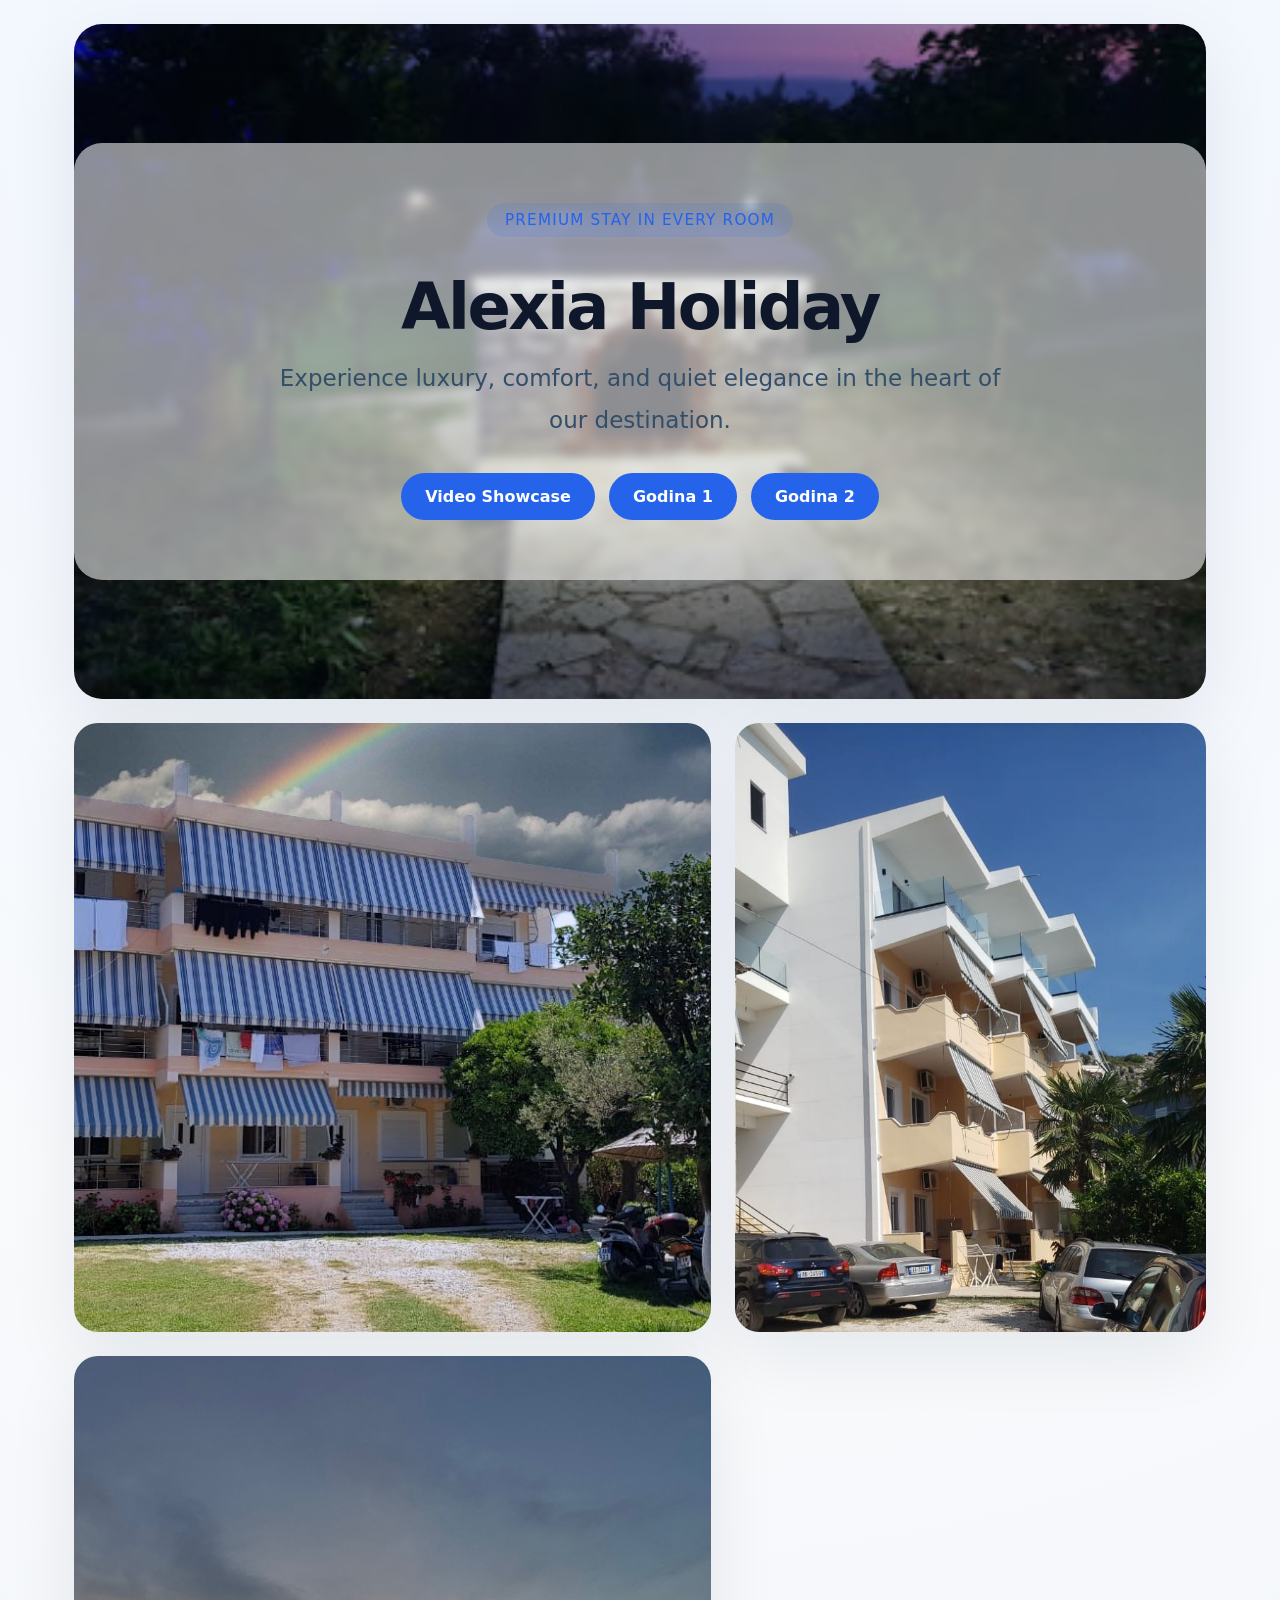
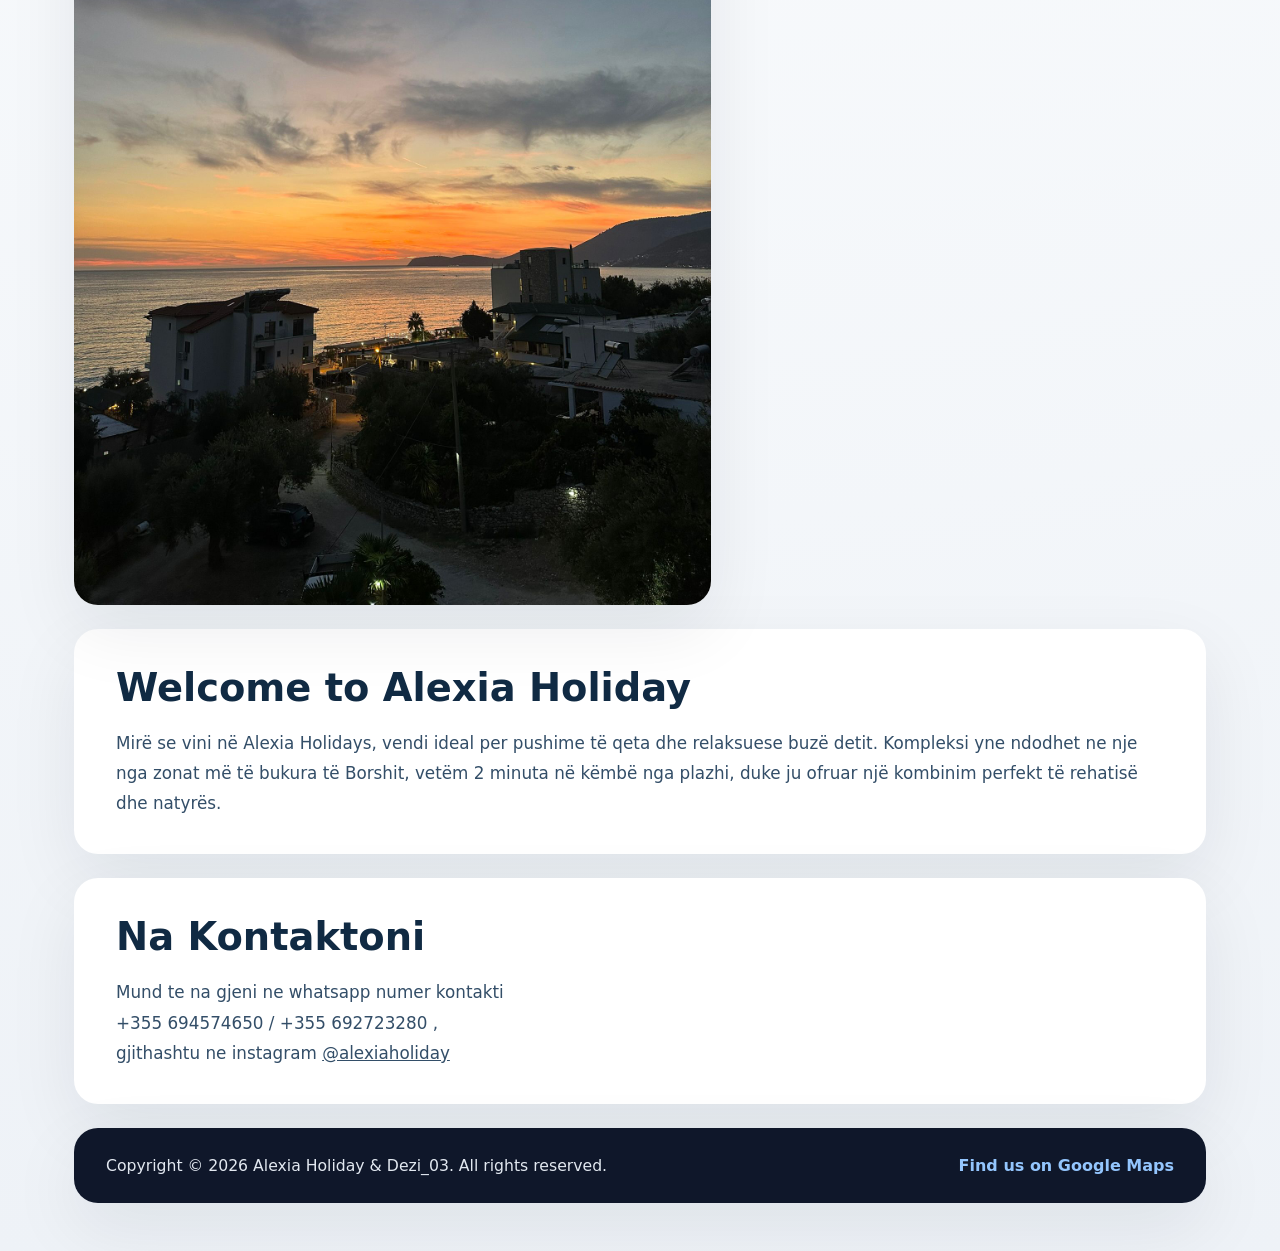
==== index.html @ 77b504b4 "Add files via upload" ====
<!DOCTYPE html>
<html lang="en">
    <head>
        <meta charset="UTF-8">
        <meta http-equiv="X-UA-Compatible" content="IE=edge">
        <meta name="viewport" content="width=device-width, initial-scale=1.0">
        <meta name="description" content="Alexia Hotel - luxury rooms, elegant design, and a warm welcome in every stay.">
        <link rel="stylesheet" href="Dhoma_toro.css">
        <title>Alexia Hotel</title>
    </head>
    <body>
        <div class="site-wrapper">
            <header class="hero">
                <div class="hero-overlay">
                    <div class="hero-copy">
                        <p class="eyebrow">Premium stay in every room</p>
                        <h1 class="hero-title">Alexia Holiday</h1>
                        <p class="hero-subtitle">Experience luxury, comfort, and quiet elegance in the heart of our destination.</p>
                        <nav>
                            <ul class="nav-links">
                                <li><a class="nav-button" href="Video.html">Video Showcase</a></li>
                                <li><a class="nav-button" href="Godina1.html">Godina 1</a></li>
                                <li><a class="nav-button" href="Godina2.html">Godina 2</a></li>
                            </ul>
                        </nav>
                    </div>
                </div>
            </header>

            <main>
                <section class="hero-gallery">
                    <article class="gallery-card">
                        <img src="images/index_01.jpg" alt="Luxury room interior at Alexia Hotel">
                    </article>
                    <article class="gallery-card gallery-card--secondary">
                        <img src="images/Godina_2_Outside.jpeg" alt="Alexia Hotel exterior view">
                    </article>
                    <article class="gallery-card">
                        <img src="images/Alexia_Perendim.jpeg" alt="Elegant hotel room details at Alexia Hotel">
                </section>

                <section class="content-section">
                    <h2 class="section-title">Welcome to Alexia Holiday</h2>
                    <p class="content-text">Mirë se vini në Alexia Holidays, vendi ideal per pushime të qeta dhe relaksuese buzë detit.
                    Kompleksi yne ndodhet ne nje nga zonat më të
                    bukura të Borshit, vetëm 2 minuta në këmbë
                    nga plazhi, duke ju ofruar një kombinim perfekt 
                    të rehatisë dhe natyrës.</p>
                </section>
                <section class="content-section">
                    <h2 class="section-title">Na Kontaktoni</h2>
                    <p class="content-text">Mund te na gjeni ne whatsapp numer kontakti <br> +355 694574650 / +355 692723280
                    ,<br> gjithashtu ne instagram <a href="https://www.instagram.com/alexia_holidays?igsh=MWk3M242MjdjMXd4cA==" target="_blank" rel="noopener noreferrer">
                    @alexiaholiday</a></p>
                </section>
            </main>

            <footer class="site-footer">
                <p class="footer-text">Copyright © 2026 Alexia Holiday & Dezi_03. All rights reserved.</p>
                <a class="footer-link" href="https://maps.app.goo.gl/Uei1yagV9oNxB2k79" target="_blank" rel="noopener noreferrer">Find us on Google Maps</a>
            </footer>
        </div>
    </body>
</html>
---- Dhoma_toro.css ----
:root {
    --page-bg: #eef2f7;
    --surface: #ffffff;
    --text-primary: #102a43;
    --text-secondary: #334e68;
    --accent: #2563eb;
    --accent-soft: #dbeafe;
    --muted: #64748b;
    --border: rgba(15, 23, 42, 0.08);
    --shadow: 0 24px 70px rgba(15, 23, 42, 0.08);
}

* {
    margin: 0;
    padding: 0;
    box-sizing: border-box;
}

html {
    scroll-behavior: smooth;
}

body {
    font-family: Inter, system-ui, -apple-system, BlinkMacSystemFont, 'Segoe UI', sans-serif;
    background: radial-gradient(circle at top, #eef4ff 0%, #f8fafc 45%, #eef2f7 100%);
    color: var(--text-primary);
    min-height: 100vh;
}

img {
    display: block;
    max-width: 100%;
    height: auto;
}

a {
    color: inherit;
}

button,
input,
select,
textarea {
    font: inherit;
}

.site-wrapper {
    max-width: 1180px;
    margin: 0 auto;
    padding: 0 24px 48px;
}

.hero {
    position: relative;
    min-height: 75vh;
    display: flex;
    align-items: center;
    justify-content: center;
    border-radius: 28px;
    overflow: hidden;
    margin: 24px 0;
    background-image: linear-gradient(180deg, rgba(5, 23, 42, 0.18),
     rgba(5, 23, 42, 0.18)), url('images/alexia_outside_night.png');
    background-size: cover;
    background-position: center;
    box-shadow: var(--shadow);
}

.hero-overlay {
    width: 100%;
    padding: 60px 40px;
    backdrop-filter: blur(5px);
    background: rgba(255, 255, 255, 0.55);
    border-radius: 28px;
}

.hero-copy {
    max-width: 760px;
    margin: 0 auto;
    text-align: center;
}

.eyebrow {
    display: inline-block;
    margin-bottom: 18px;
    padding: 8px 18px;
    border-radius: 999px;
    background: rgba(37, 99, 235, 0.12);
    color: var(--accent);
    font-size: 0.95rem;
    letter-spacing: 0.08em;
    text-transform: uppercase;
}

.hero-title {
    font-size: clamp(3rem, 5vw, 5rem);
    line-height: 1.02;
    letter-spacing: -0.04em;
    margin: 20px 0 18px;
    color: #0f172a;
}

.hero-subtitle {
    color: var(--text-secondary);
    font-size: clamp(1.05rem, 1.8vw, 1.45rem);
    line-height: 1.8;
    max-width: 760px;
    margin: 0 auto;
}

.nav-links {
    list-style: none;
    display: inline-flex;
    flex-wrap: wrap;
    justify-content: center;
    gap: 14px;
    margin-top: 32px;
}

.nav-link,
.nav-button {
    display: inline-flex;
    align-items: center;
    justify-content: center;
    padding: 14px 24px;
    border-radius: 999px;
    background: var(--accent);
    color: white;
    text-decoration: none;
    font-weight: 600;
    transition: transform 0.2s ease, background 0.2s ease, box-shadow 0.2s ease;
}

.nav-button:hover,
.nav-button:focus-visible {
    transform: translateY(-1px);
    background: #1d4ed8;
    box-shadow: 0 18px 40px rgba(37, 99, 235, 0.18);
}

.hero-gallery {
    display: grid;
    grid-template-columns: 1.35fr 1fr;
    gap: 24px;
    margin: 24px 0;
}

.gallery-card {
    background: var(--surface);
    border-radius: 24px;
    overflow: hidden;
    box-shadow: var(--shadow);
}

.gallery-card--secondary {
    align-self: end;
}

.gallery-card img {
    width: 100%;
    height: 100%;
    object-fit: cover;
    display: block;
}

.content-section {
    background: var(--surface);
    border-radius: 24px;
    padding: 36px 42px;
    box-shadow: var(--shadow);
    margin-bottom: 24px;
}

.section-title {
    font-size: clamp(2rem, 3vw, 3rem);
    margin-bottom: 18px;
    color: #102a43;
}

.content-text {
    color: var(--text-secondary);
    line-height: 1.8;
    font-size: 1.05rem;
}

.site-footer {
    display: flex;
    flex-wrap: wrap;
    justify-content: space-between;
    align-items: center;
    gap: 16px;
    background: #0f172a;
    color: #f8fafc;
    border-radius: 24px;
    padding: 28px 32px;
    box-shadow: var(--shadow);
}

.footer-text {
    font-size: 0.98rem;
    color: #e2e8f0;
}

.footer-link {
    color: #93c5fd;
    text-decoration: none;
    font-weight: 600;
}

.footer-link:hover,
.footer-link:focus-visible {
    color: #fff;
}

@media (max-width: 960px) {
    .hero-gallery {
        grid-template-columns: 1fr;
    }

    .hero-overlay {
        padding: 48px 28px;
    }
}

@media (max-width: 720px) {
    .site-wrapper {
        padding: 0 18px 36px;
    }

    .hero {
        min-height: auto;
    }

    .hero-overlay {
        padding: 38px 20px;
    }

    .nav-links {
        flex-direction: column;
        gap: 12px;
    }

    .content-section {
        padding: 28px 24px;
    }
}

@media (max-width: 520px) {
    .hero-title {
        font-size: clamp(2.5rem, 11vw, 3.5rem);
    }

    .hero-subtitle {
        font-size: 1rem;
    }

    .site-footer {
        flex-direction: column;
        text-align: center;
    }
}

@media (max-width: 480px) {
    .hero-overlay {
        padding: 32px 16px;
    }

    .hero-title {
        font-size: clamp(2rem, 10vw, 3rem);
    }

    .hero-subtitle {
        font-size: 0.95rem;
    }

    .content-section {
        padding: 24px 20px;
    }

    .video {
        min-height: 50vh;
    }

    .image-list {
        max-width: 100%;
        height: 420px;
        padding: 0 12px;
    }

    .nav-button {
        padding: 12px 18px;
        font-size: 0.9rem;
        min-height: 44px;
    }

    .section-title {
        font-size: clamp(1.5rem, 7vw, 2.5rem);
    }

    .content-text {
        font-size: 1rem;
    }
}

@media (max-width: 375px) {
    .site-wrapper {
        padding: 0 12px 36px;
    }

    .hero-overlay {
        padding: 24px 12px;
    }

    .hero-title {
        font-size: clamp(1.8rem, 9vw, 2.5rem);
        margin: 16px 0 14px;
    }

    .hero-subtitle {
        font-size: 0.9rem;
        line-height: 1.6;
    }

    .eyebrow {
        padding: 6px 14px;
        font-size: 0.85rem;
    }

    .nav-links {
        margin-top: 24px;
        gap: 10px;
    }

    .nav-button {
        padding: 11px 16px;
        font-size: 0.85rem;
    }

    .content-section {
        padding: 20px 16px;
        border-radius: 16px;
    }

    .section-title {
        font-size: clamp(1.25rem, 6vw, 2rem);
        margin-bottom: 14px;
    }

    .content-text {
        font-size: 0.95rem;
    }

    .image-list {
        height: 360px;
        padding: 0 8px;
    }

    .video {
        min-height: 45vh;
    }

    .site-footer {
        padding: 20px 16px;
        border-radius: 16px;
    }

    .footer-text {
        font-size: 0.9rem;
    }

    .footer-link {
        font-size: 0.9rem;
    }
}

@media (max-width: 320px) {
    .site-wrapper {
        padding: 0 8px 24px;
    }

    .hero {
        min-height: 60vh;
        margin: 12px 0;
        border-radius: 16px;
    }

    .hero-overlay {
        padding: 20px 10px;
        border-radius: 16px;
    }

    .hero-title {
        font-size: clamp(1.5rem, 8vw, 2.2rem);
        margin: 12px 0 10px;
    }

    .hero-subtitle {
        font-size: 0.85rem;
        line-height: 1.5;
    }

    .nav-links {
        margin-top: 16px;
        gap: 8px;
    }

    .nav-button {
        padding: 10px 14px;
        font-size: 0.8rem;
        min-height: 40px;
    }

    .content-section {
        padding: 16px 12px;
        margin-bottom: 16px;
        border-radius: 12px;
    }

    .section-title {
        font-size: clamp(1.1rem, 5vw, 1.8rem);
        margin-bottom: 12px;
    }

    .content-text {
        font-size: 0.9rem;
        line-height: 1.6;
    }

    .image-list {
        height: 300px;
    }

    .site-footer {
        padding: 16px 12px;
        border-radius: 12px;
        gap: 12px;
    }
}

@media (max-width: 1024px) {
    .hero-gallery {
        gap: 20px;
    }

    .content-section {
        padding: 32px 36px;
    }
}

@media (min-width: 1400px) {
    .site-wrapper {
        max-width: 1400px;
    }

    .hero-gallery {
        gap: 32px;
    }
}
.Container_index,
.Container_Godina1,
.Container_Godina2,
.Container_Video {
    width: 100%;
    margin: 0 auto;
    background-color: var(--surface);
    padding: 0 16px;
}

.Content1,
.Content2,
.Content_godina1,
.Content_godina2,
.Content5 {
    min-height: auto;
    padding: 24px;
    border: 1px solid var(--border);
    background: var(--surface);
}

.Content_Video {
    display: flex;
    align-items: center;
    justify-content: center;
    min-height: auto;
    padding: 24px;
    border: 1px solid var(--border);
    background: var(--surface);
}

.second_video,
.third_video {
    display: flex;
    align-items: center;
    justify-content: center;
    min-height: auto;
    padding: 24px;
    border: 1px solid var(--border);
    background: var(--surface);
}

.video {
    width: 100%;
    max-width: 900px;
    height: auto;
    min-height: 70vh;
    display: block;
}

.video2 {
    min-height: 80vh;
}


.image-scroll-container {
    width: 100%;
    overflow-x: auto;
    overflow-y: hidden;
    padding: 20px 0;
    background-color: var(--surface);
}

.image-scroll-list {
    display: flex;
    gap: 15px;
    padding: 10px;
    width: max-content;
}

.image-item {
    flex-shrink: 0;
    width: 250px;
    height: 200px;
}

.image-item img {
    width: 100%;
    height: 100%;
    object-fit: cover;
    border-radius: 8px;
    box-shadow: 0 4px 6px rgba(0, 0, 0, 0.1);
}

.image-scroll-container::-webkit-scrollbar {
    height: 8px;
}

.image-scroll-container::-webkit-scrollbar-track {
    background: #f1f1f1;
}

.image-scroll-container::-webkit-scrollbar-thumb {
    background: #888;
    border-radius: 4px;
}

.carousel-container {
    position: relative;
    display: flex;
    align-items: center;
    justify-content: center;
    gap: 0;
    padding: 30px 0;
}

.image-list {
    position: relative;
    width: 100%;
    max-width: 400px;
    display: flex;
    align-items: center;
    justify-content: center;
    z-index: 1;
    transition: height 0.5s ease-in-out;
}

.image-item {
    display: none;
    width: 100%;
    height: 100%;
    opacity: 0;
    transition: opacity 0.5s ease-in-out;
}

.image-item.active {
    display: flex;
    align-items: center;
    justify-content: center;
    opacity: 1;
}

/* Carousel navigation buttons */
.carousel-btn {
    position: absolute;
    top: 50%;
    transform: translateY(-50%);
    z-index: 2;
    background: rgba(0, 0, 0, 0.7);
    border: none;
    color: white;
    font-size: 32px;
    width: 50px;
    height: 50px;
    cursor: pointer;
    border-radius: 50%;
    transition: background 0.3s ease;
}

.carousel-btn.prev {
    left: 15px;
    transform: translateY(-50%);
}

.carousel-btn.next {
    right: 15px;
    transform: translateY(-50%);
}

.carousel-btn:hover {
    background: rgba(0, 0, 0, 0.9);
}

/* Slideshow gallery styles */
.slideshow-gallery {
    position: relative;
    max-width: 100%;
    margin: 0 auto;
    margin-bottom: 50px;
    overflow: hidden;
    transition: height 0.5s ease-in-out;
}

.slide {
    position: absolute;
    top: 0;
    left: 0;
    width: 100%;
    height: auto;
    opacity: 0;
    transition: opacity 0.5s ease-in-out;
    display: flex;
    align-items: center;
    justify-content: center;
}

.slide.active {
    opacity: 1;
}

.slide img {
    width: 100%;
    height: auto;
}

.prev,
.next {
    position: absolute;
    top: 50%;
    transform: translateY(-50%);
    z-index: 2;
    background: rgba(0, 0, 0, 0.7);
    color: white;
    font-size: 24px;
    width: 50px;
    height: 50px;
    cursor: pointer;
    border-radius: 50%;
    transition: background 0.3s ease;
    display: flex;
    align-items: center;
    justify-content: center;
    text-decoration: none;
}

.prev:hover,
.next:hover {
    background: rgba(0, 0, 0, 0.9);
}

.prev {
    left: 15px;
    transform: translateY(-50%);
}

.next {
    right: 15px;
    transform: translateY(-50%);
}

/* Slideshow responsive styles */
@media (max-width: 720px) {
    .slideshow-gallery {
        max-width: 100%;
        border-radius: 16px;
    }

    .slide {
        height: auto;
    }

    .prev,
    .next {
        padding: 12px;
        font-size: 16px;
    }

    .dot {
        height: 10px;
        width: 10px;
        margin: 0 4px;
    }
}

@media (max-width: 480px) {
    .slideshow-gallery {
        margin-bottom: 20px;
    }

    .slide {
        height: auto;
    }

    .prev,
    .next {
        padding: 10px;
        font-size: 14px;
        width: 44px;
        height: 44px;
        left: auto;
        right: auto;
        transform: translateY(-50%);
    }

    .prev {
        left: 12px;
    }

    .next {
        right: 12px;
    }

    .dots-container {
        padding: 12px 0;
    }

    .dot {
        height: 8px;
        width: 8px;
        margin: 0 3px;
    }

    .carousel-btn {
        width: 44px;
        height: 44px;
        font-size: 26px;
        left: auto;
        right: auto;
        transform: translateY(-50%);
    }

    .carousel-btn.prev {
        left: 12px;
    }

    .carousel-btn.next {
        right: 12px;
    }
}

@media (max-width: 375px) {
    .slideshow-gallery {
        margin-bottom: 20px;
    }

    .slide {
        height: auto;
    }

    .prev,
    .next {
        padding: 8px;
        font-size: 12px;
        width: 40px;
        height: 40px;
        left: auto;
        right: auto;
        transform: translateY(-50%);
    }

    .prev {
        left: 10px;
    }

    .next {
        right: 10px;
    }

    .carousel-btn {
        width: 40px;
        height: 40px;
        font-size: 24px;
        left: auto;
        right: auto;
        transform: translateY(-50%);
    }

    .carousel-btn.prev {
        left: 10px;
    }

    .carousel-btn.next {
        right: 10px;
    }
}

@media (max-width: 320px) {
    .slide {
        min-height: 390px;
    }

    .prev,
    .next {
        padding: 6px;
        font-size: 11px;
        width: 36px;
        height: 36px;
        left: auto;
        right: auto;
        transform: translateY(-50%);
    }

    .prev {
        left: 8px;
    }

    .next {
        right: 8px;
    }

    .carousel-btn {
        width: 36px;
        height: 36px;
        font-size: 20px;
        left: auto;
        right: auto;
        transform: translateY(-50%);
    }

    .carousel-btn.prev {
        left: 8px;
    }

    .carousel-btn.next {
        right: 8px;
    }
}

/* Utility: ensure clickable spacing on small screens */
.ul li a {
    display: inline-block;
    padding: 6px 4px;
}
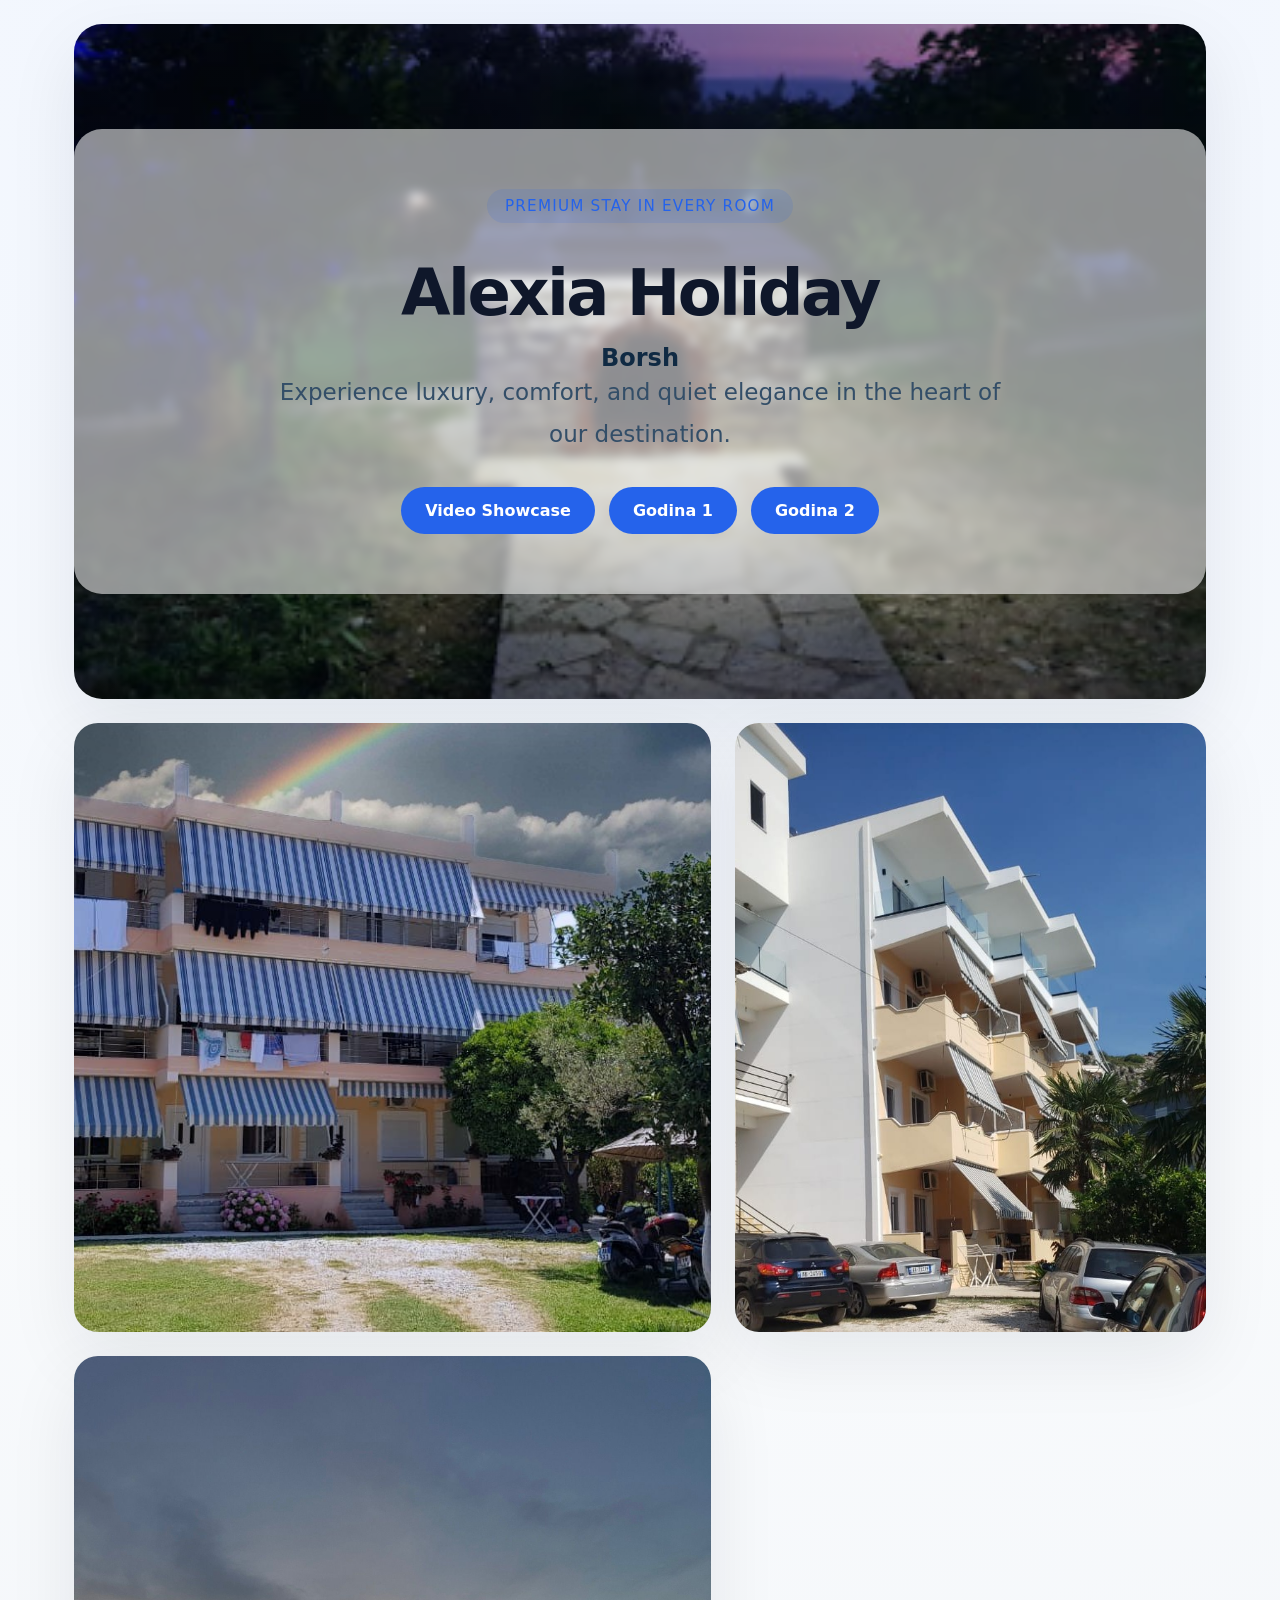
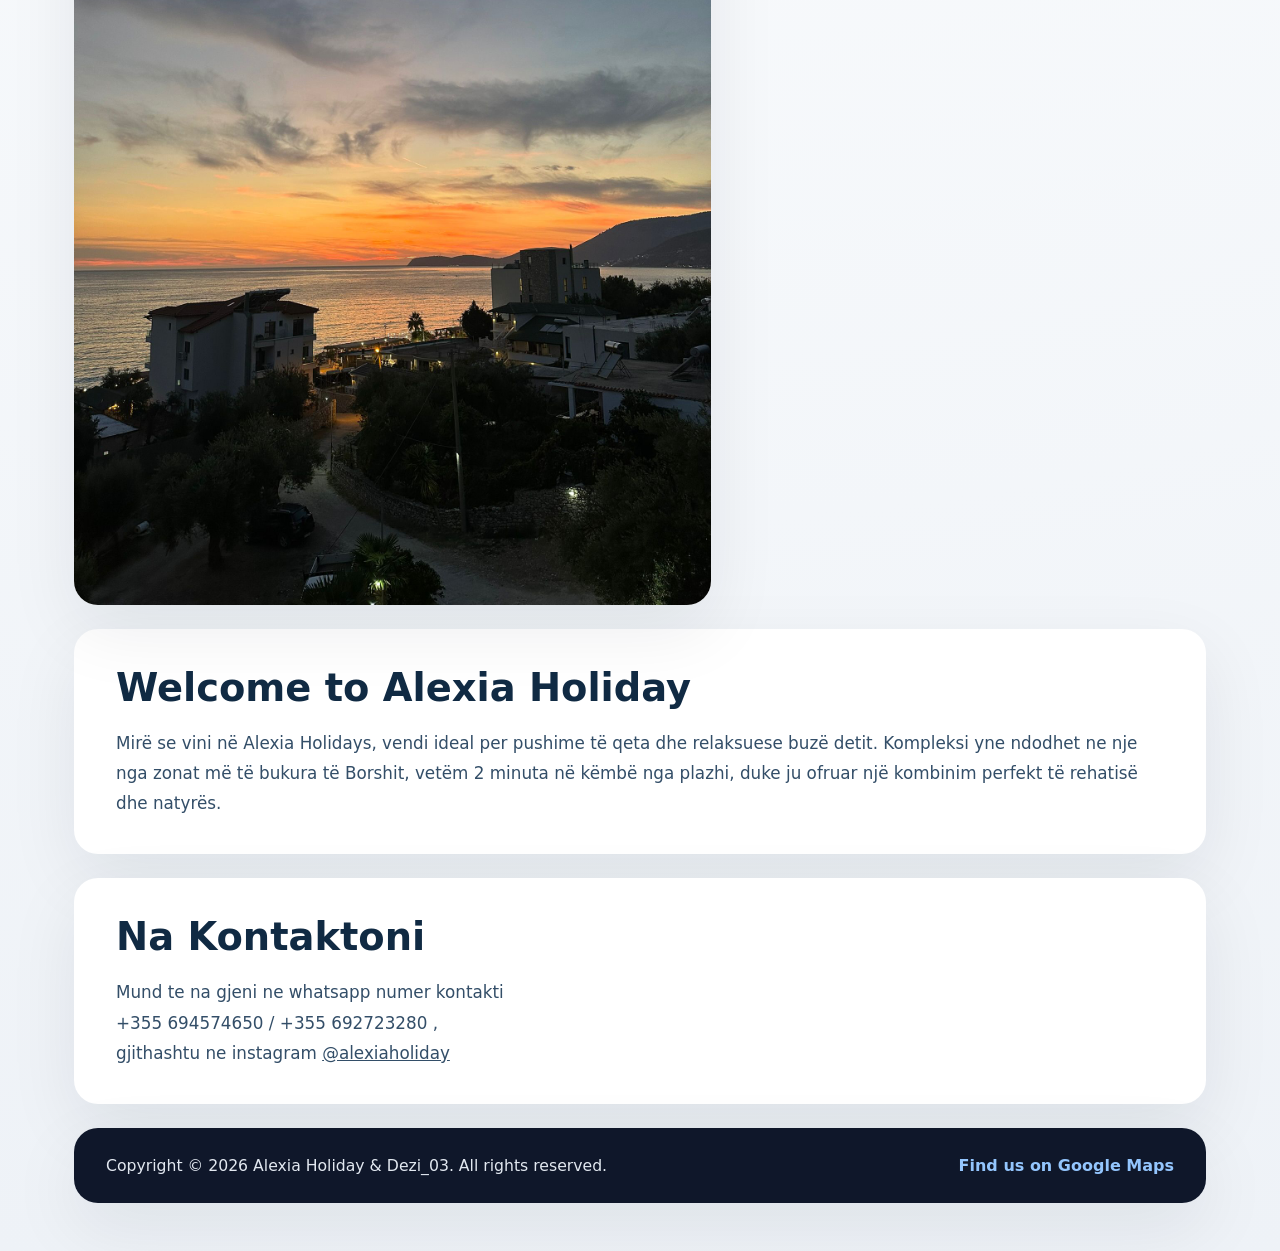
==== commit 8ac32648: "Update index.html" ====
--- a/index.html
+++ b/index.html
@@ -15,6 +15,7 @@
                     <div class="hero-copy">
                         <p class="eyebrow">Premium stay in every room</p>
                         <h1 class="hero-title">Alexia Holiday</h1>
+                        <h2 class="hero-subtitle-1">Borsh</h2>
                         <p class="hero-subtitle">Experience luxury, comfort, and quiet elegance in the heart of our destination.</p>
                         <nav>
                             <ul class="nav-links">
@@ -61,4 +62,4 @@
             </footer>
         </div>
     </body>
-</html>+</html>
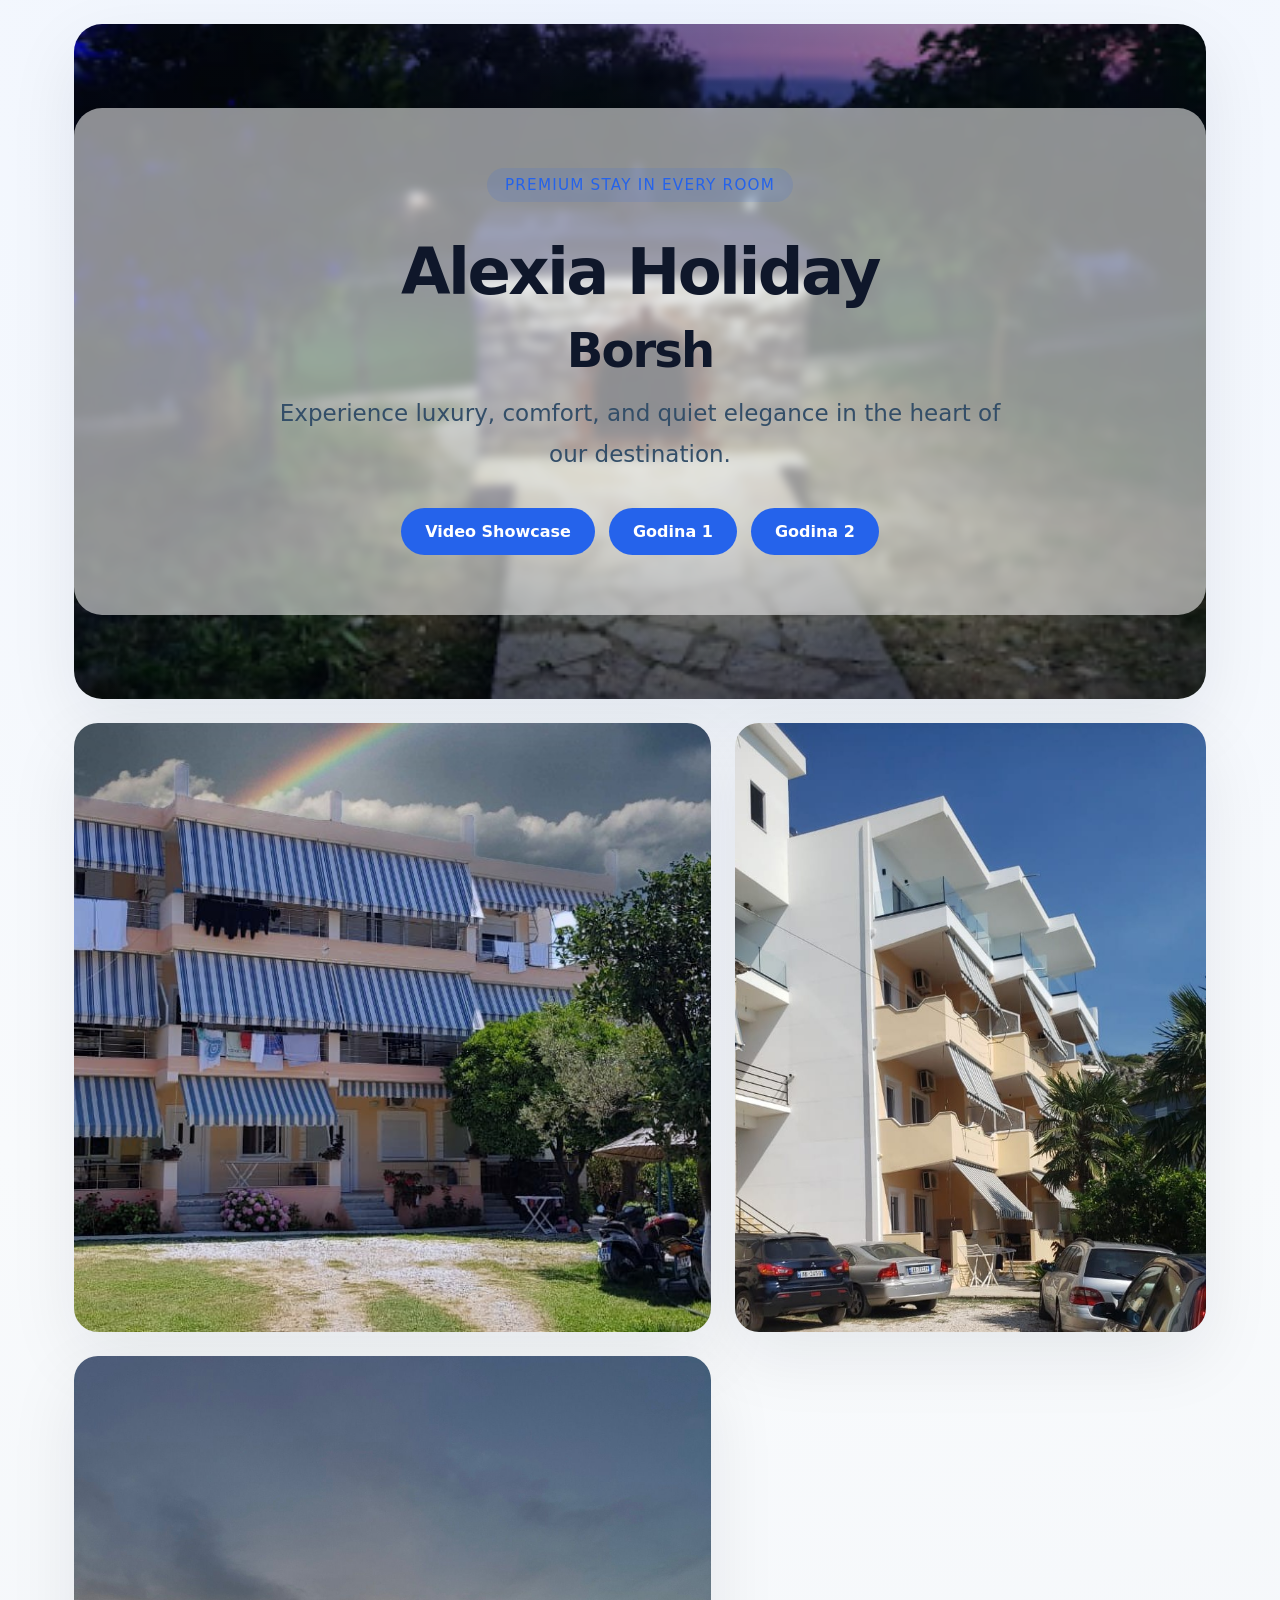
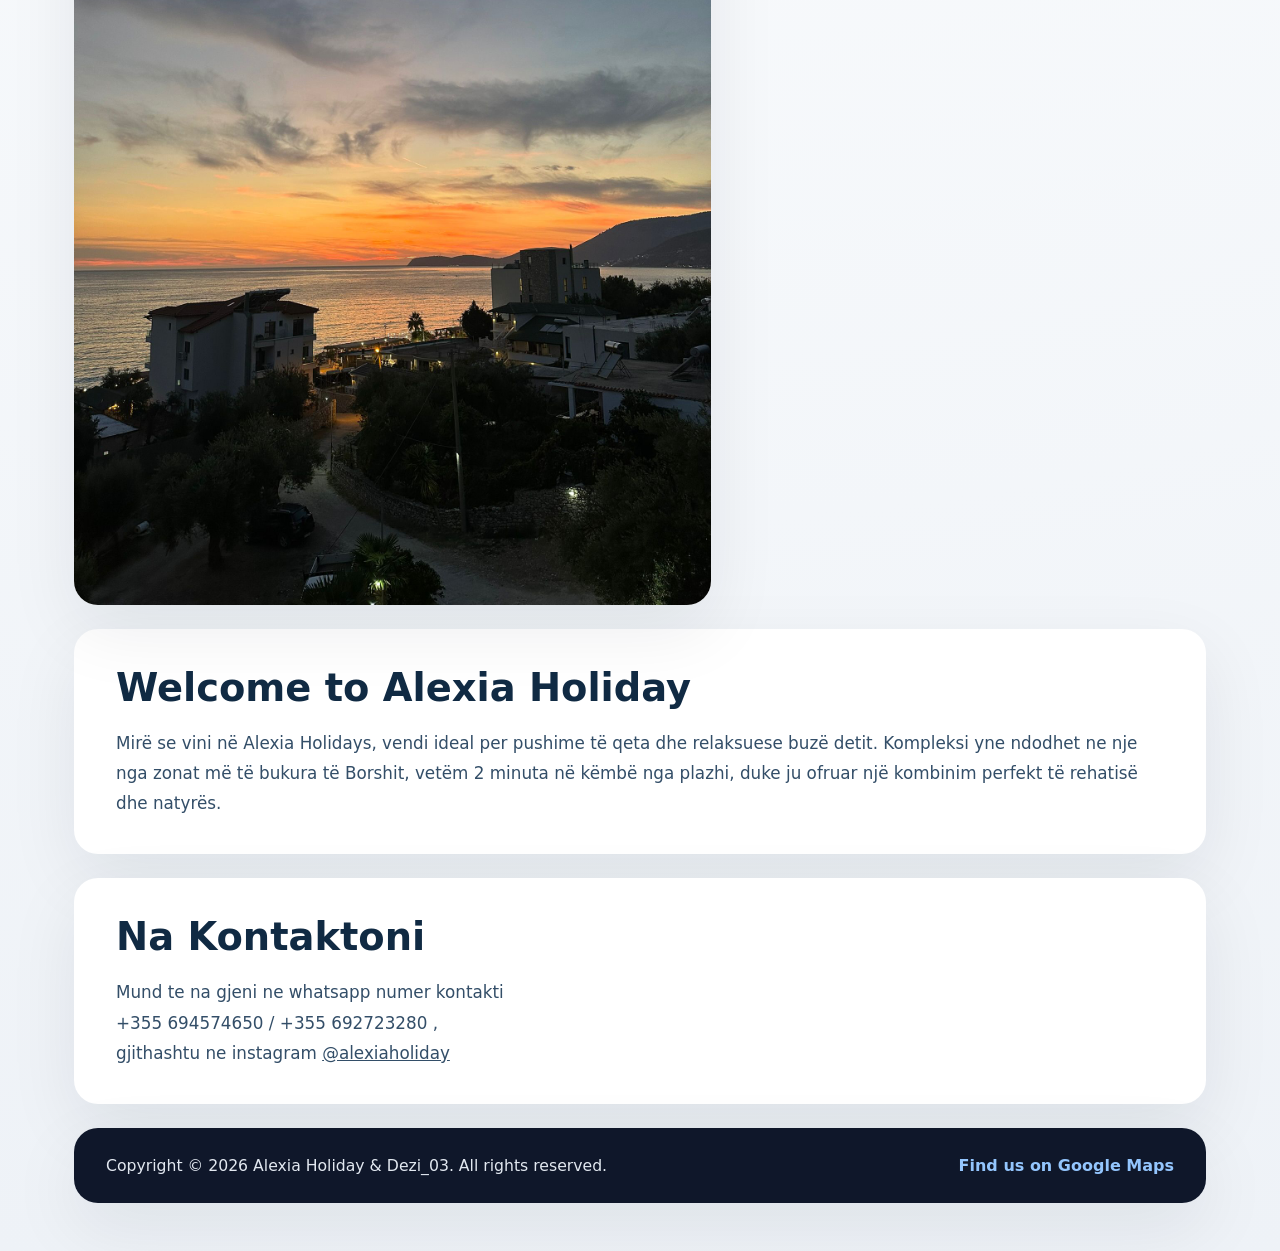
==== commit 2714889b: "Update index.html" ====
--- a/index.html
+++ b/index.html
@@ -6,7 +6,7 @@
         <meta name="viewport" content="width=device-width, initial-scale=1.0">
         <meta name="description" content="Alexia Hotel - luxury rooms, elegant design, and a warm welcome in every stay.">
         <link rel="stylesheet" href="Dhoma_toro.css">
-        <title>Alexia Hotel</title>
+        <title>Alexia Holiday</title>
     </head>
     <body>
         <div class="site-wrapper">
--- a/Dhoma_toro.css
+++ b/Dhoma_toro.css
@@ -99,7 +99,13 @@
     margin: 20px 0 18px;
     color: #0f172a;
 }
-
+.hero-subtitle-1{
+    font-size: clamp(3rem, 3.5vw, 3rem);
+    line-height: 1.02;
+    letter-spacing: -0.04em;
+    margin: 20px 0 18px;
+    color: #0f172a;
+}
 .hero-subtitle {
     color: var(--text-secondary);
     font-size: clamp(1.05rem, 1.8vw, 1.45rem);
